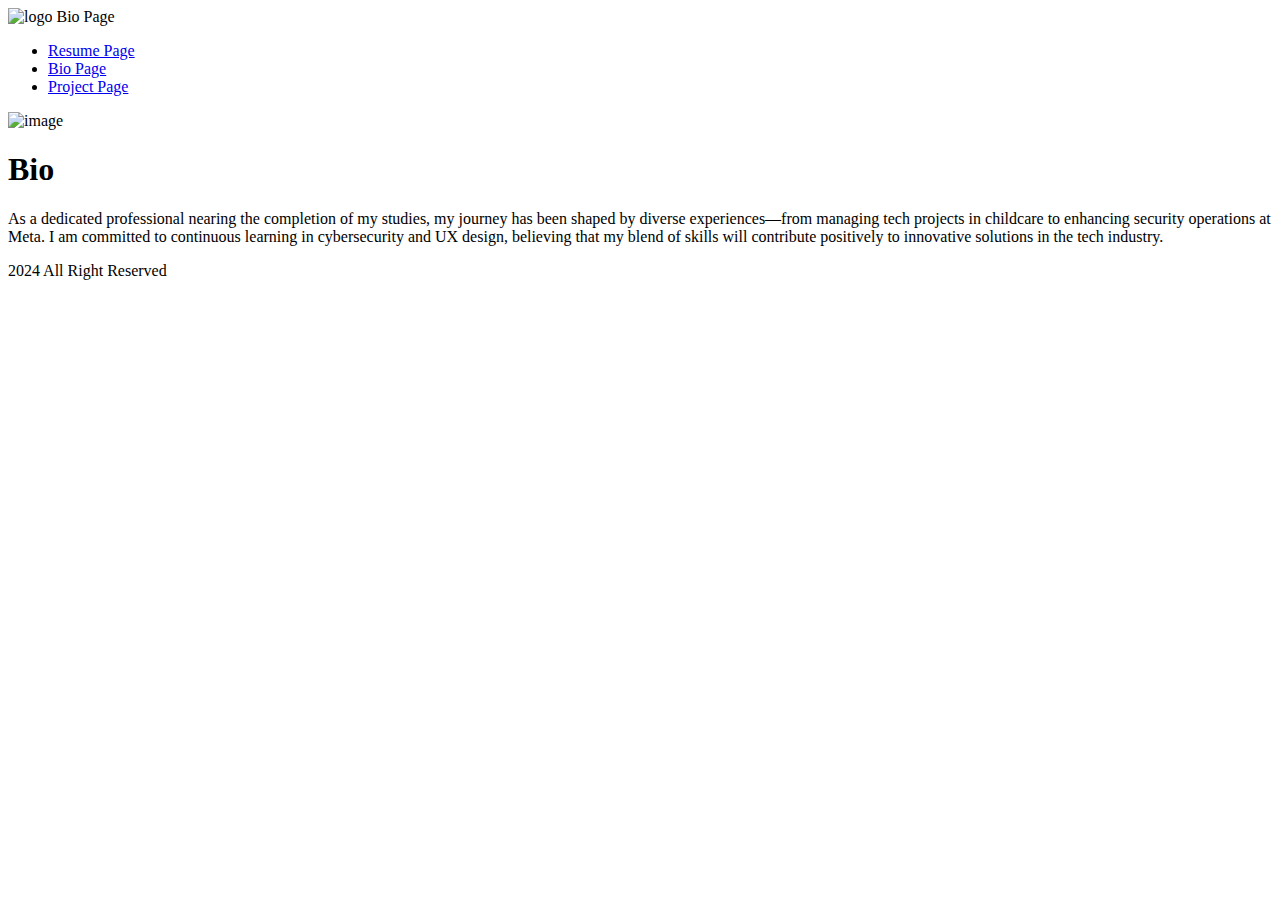
==== index.html @ 1240e773 "Update and rename bio.html to index.html" ====
<!DOCTYPE html>
<html lang="en">
<head>
    <meta charset="UTF-8">
    <meta name="viewport" content="width=device-width, initial-scale=1.0">
    <title>Bio Page</title>
    <link rel="stylesheet" href="../styles/styles.css">
    <link rel="stylesheet" href="https://cdnjs.cloudflare.com/ajax/libs/font-awesome/6.6.0/css/all.min.css" integrity="sha512-Kc323vGBEqzTmouAECnVceyQqyqdsSiqLQISBL29aUW4U/M7pSPA/gEUZQqv1cwx4OnYxTxve5UMg5GT6L4JJg==" crossorigin="anonymous" referrerpolicy="no-referrer" />
</head>
<body>
    <div class="container">
        <!-- Header -->
        <header>
            <div class="logo">
                <img src="../images/logo.png" alt="logo">
                <span>Bio Page</span>
                   </div>
        </header>

        <!-- Navigation -->
        <nav>
            <ul>
                <li>
                    <a href="resume.html">Resume Page</a>
                </li>
                <li>
                    <a href="bio.html">Bio Page</a>
                </li>
                <li>
                    <a href="projects.html">Project Page</a>
                </li>
            </ul>
           
        </nav>

        <!-- Main Content -->
        <main class="biopage">
            <section class="bio-image">
                <img src="../images/portfolio.png" alt="image">
            </section>
            <section class="bio">
               <h1>Bio</h1>

                <p> As a dedicated professional nearing the completion of my studies, my journey has been shaped by diverse experiences—from managing tech projects in childcare to enhancing security operations at Meta. I am committed to continuous learning in cybersecurity and UX design, believing that my blend of skills will contribute positively to innovative solutions in the tech industry.
                </p>
            </section>
           
            
        </main>

       

        <!-- Footer -->
        <footer>
            <p>2024 All Right Reserved</p>
        </footer>
    </div>
</body>
</html>
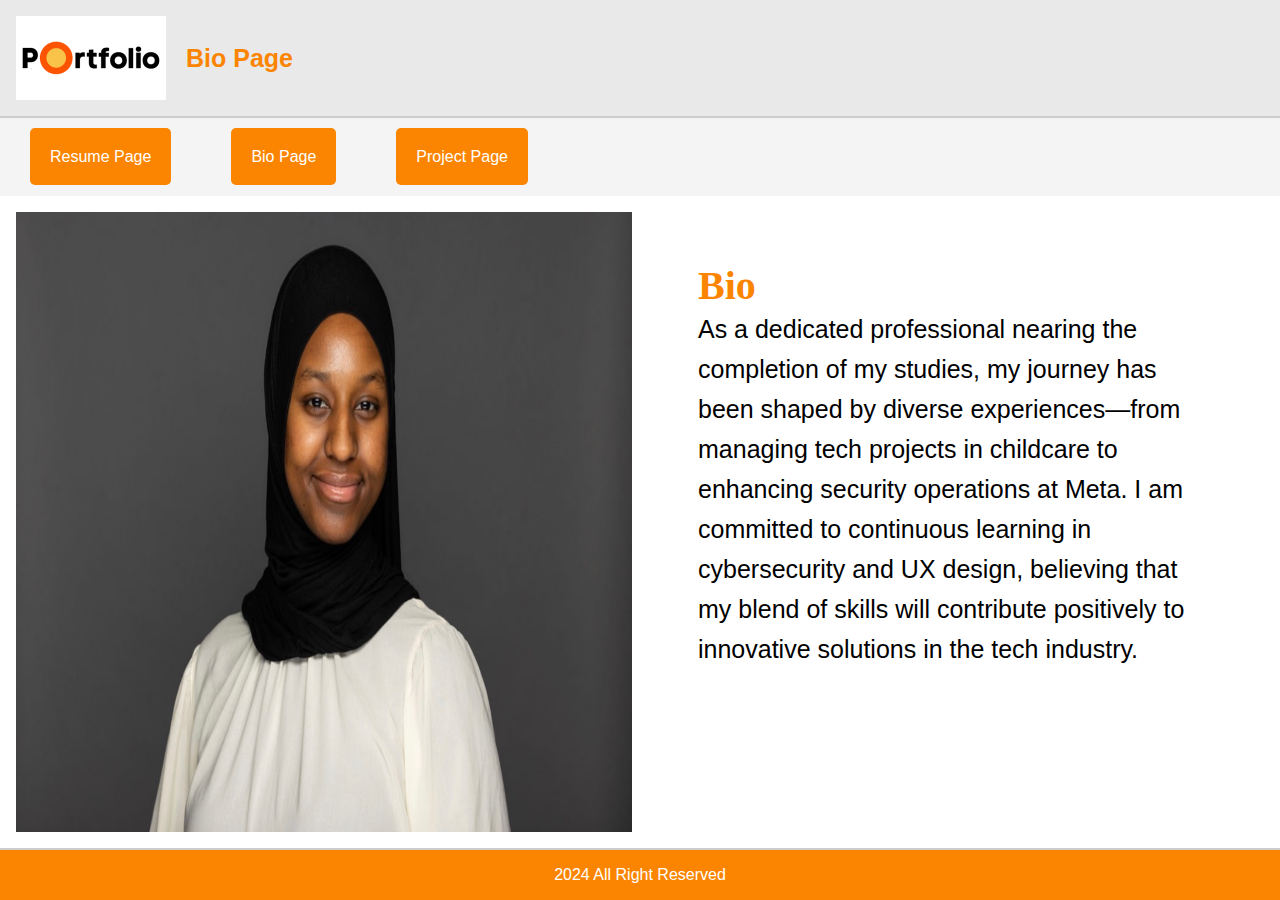
==== commit dc4e02dc: "Update index.html" ====
--- a/index.html
+++ b/index.html
@@ -4,7 +4,7 @@
     <meta charset="UTF-8">
     <meta name="viewport" content="width=device-width, initial-scale=1.0">
     <title>Bio Page</title>
-    <link rel="stylesheet" href="../styles/styles.css">
+    <link rel="stylesheet" href="styles.css">
     <link rel="stylesheet" href="https://cdnjs.cloudflare.com/ajax/libs/font-awesome/6.6.0/css/all.min.css" integrity="sha512-Kc323vGBEqzTmouAECnVceyQqyqdsSiqLQISBL29aUW4U/M7pSPA/gEUZQqv1cwx4OnYxTxve5UMg5GT6L4JJg==" crossorigin="anonymous" referrerpolicy="no-referrer" />
 </head>
 <body>
@@ -12,7 +12,7 @@
         <!-- Header -->
         <header>
             <div class="logo">
-                <img src="../images/logo.png" alt="logo">
+                <img src="logo.png" alt="logo">
                 <span>Bio Page</span>
                    </div>
         </header>
@@ -24,7 +24,7 @@
                     <a href="resume.html">Resume Page</a>
                 </li>
                 <li>
-                    <a href="bio.html">Bio Page</a>
+                    <a href="index.html">Bio Page</a>
                 </li>
                 <li>
                     <a href="projects.html">Project Page</a>
@@ -36,7 +36,7 @@
         <!-- Main Content -->
         <main class="biopage">
             <section class="bio-image">
-                <img src="../images/portfolio.png" alt="image">
+                <img src="portfolio.jpeg" alt="image">
             </section>
             <section class="bio">
                <h1>Bio</h1>
--- a/styles.css
+++ b/styles.css
@@ -0,0 +1,315 @@
+* {
+  margin: 0;
+  padding: 0;
+  box-sizing: border-box;
+}
+
+body {
+  font-family: Arial, sans-serif;
+  background-color: #f4f4f4;
+}
+
+.container {
+  display: grid;
+  grid-template-rows: auto auto 1fr auto;
+  grid-template-columns: 1fr;
+  height: 100vh;
+  width: 100%;
+}
+
+header {
+  display: flex;
+  justify-content: space-between;
+  padding: 1em;
+  background-color: #e9e9e9;
+  border-bottom: 2px solid #ccc;
+}
+.logo {
+  display: flex;
+  align-items: center;
+  justify-content: center;
+}
+.logo img {
+  width: 150px;
+}
+.logo span {
+  margin-left: 20px;
+  color: #fb8500;
+  font-size: 25px;
+  font-weight: bolder;
+}
+.welcome {
+  display: flex;
+  align-items: center;
+  justify-content: center;
+  color: #fb8500;
+  font-size: 25px;
+  font-weight: bolder;
+}
+nav ul {
+  display: flex;
+  align-items: center;
+  /* justify-content: space-around; */
+}
+nav li {
+  list-style: none;
+  padding: 30px;
+}
+nav a {
+  text-decoration: none;
+  background-color: #fb8500;
+  color: #fff;
+  padding: 20px;
+  border-radius: 5px;
+}
+
+main.resumepage {
+  display: grid;
+  grid-template-columns: 1fr 1fr ;
+  gap: 1em;
+  padding: 1em;
+  background-color: #fff;
+}
+
+.image img {
+  width: 200px;
+  height: 200px;
+  border-radius: 50%;
+  border: 5px solid #023047;
+}
+.resume,
+.info {
+  padding: 1em;
+  display: flex;
+  justify-content: center;
+  align-items: center;
+  flex-direction: column;
+}
+.info p {
+  margin: 10px 0;
+}
+.info i {
+  color: #fb8500;
+}
+.image {
+  display: flex;
+  justify-content: flex-start;
+  align-items: center;
+}
+
+.placeholder {
+  width: 150px;
+  height: 150px;
+  background-color: #ddd;
+  border: 2px dashed #ccc;
+}
+
+.expertise {
+  padding: 1em;
+  background-color: #f1f1f1;
+  text-align: left;
+  border-top: 2px solid #ccc;
+}
+
+.expertise h2 {
+  margin-bottom: 1em;
+  margin-left: 15px;
+  color: #023047;
+}
+
+.expertise-list {
+  gap: 1em;
+}
+.expertise-list p {
+  background-color: #023047;
+  display: inline-block;
+  padding: 10px;
+  margin: 15px;
+  border-radius: 5px;
+  color: #fff;
+}
+
+footer {
+  text-align: center;
+  padding: 1em;
+  background-color: #fb8500;
+  color: #fff;
+  border-top: 2px solid #ccc;
+}
+/* Responsiveness */
+@media (max-width: 880px) {
+  main.resumepage {
+    grid-template-columns: 1fr ;
+    width: 80%;
+    margin: auto;
+  }
+  .resume,
+  .info {
+     align-items: flex-start;
+  }
+  .image img {
+    width: 150px;
+    height: 150px;
+    width: 50%;
+    border-radius: 50%;
+    border: 5px solid #023047;
+  }
+  .image {
+    display: flex;
+    justify-content: center;
+    align-items: center;
+  }
+}
+@media (max-width: 700px) {
+  main.resumepage {
+    grid-template-columns: 1fr;
+    
+  }
+ 
+  .image img {
+    width: 200px;
+    height: 200px;
+    width: 50%;
+    border-radius: 50%;
+    border: 5px solid #023047;
+  }
+  .logo img {
+    width: 100px;
+  }
+  .logo span {
+    margin-left: 10px;
+    font-size: 20px;
+  }
+  .welcome {
+    font-size: 20px;
+  }
+  nav li {
+    padding: 20px 5px;
+  }
+  nav a {
+    text-decoration: none;
+    background-color: #fb8500;
+    color: #fff;
+    padding: 10px;
+    border-radius: 5px;
+  }
+}
+@media (max-width: 500px) {
+  .image img {
+    width: 150px;
+    height: 150px;
+    width: 50%;
+    border-radius: 50%;
+    border: 5px solid #023047;
+  }
+
+  .logo span {
+    margin-left: 10px;
+    font-size: 15px;
+  }
+  .welcome {
+    font-size: 15px;
+  }
+}
+/* ====================Bio Page===================== */
+
+.biopage {
+  display: grid;
+  grid-template-columns: 1fr 1fr;
+  gap: 1em;
+  padding: 1em;
+  background-color: #fff;
+}
+.bio-image img {
+  width: 100%;
+  height: 100%;
+}
+.bio {
+  padding: 50px;
+}
+.bio h1 {
+  font-size: 40px;
+  font-weight: bolder;
+  font-family: serif;
+  color: #fb8500;
+}
+.bio p {
+  font-size: 25px;
+  /* font-weight: ; */
+  font-family: sans-serif;
+  line-height: 40px;
+}
+/* Responsiveness */
+
+@media (max-width: 1000px) {
+  .biopage {
+    grid-template-columns: 1fr;
+  }
+}
+@media (max-width: 500px) {
+  .bio {
+    padding: 30px;
+  }
+  .bio p {
+    font-size: 16px;
+  }
+}
+/* ========================projectpage============= */
+.projectpage,
+.prolinks {
+  background-color: #fff;
+  padding: 30px;
+}
+
+.projectpage h1 {
+  color: #fb8500;
+}
+.prolinks {
+  border-top: 1px solid #023047;
+}
+.prolinks h1 {
+  color: #023047;
+  font-size: 30px;
+}
+.prolinks li {
+  list-style: none;
+  margin: 15px 0;
+}
+.prolinks a:hover {
+  color: black;
+}
+.projects {
+  display: grid;
+  grid-template-columns: 1fr 1fr;
+  gap: 1em;
+  padding: 1em;
+}
+.projects a {
+  text-decoration: none;
+  display: flex;
+  justify-content: center;
+}
+.procard {
+  display: flex;
+  justify-content: center;
+  /* align-items: center; */
+  flex-direction: column;
+  width: 70%;
+  box-shadow: rgba(99, 99, 99, 0.2) 0px 2px 8px 0px;
+  padding: 30px;
+  border-radius: 10px;
+}
+.procard p {
+  color: #023047;
+  margin-top: 15px;
+}
+/* Responsiveness */
+
+@media (max-width: 990px) {
+  .projects {
+    grid-template-columns: 1fr;
+  }
+  .procard {
+    width: 100%;
+  }
+}
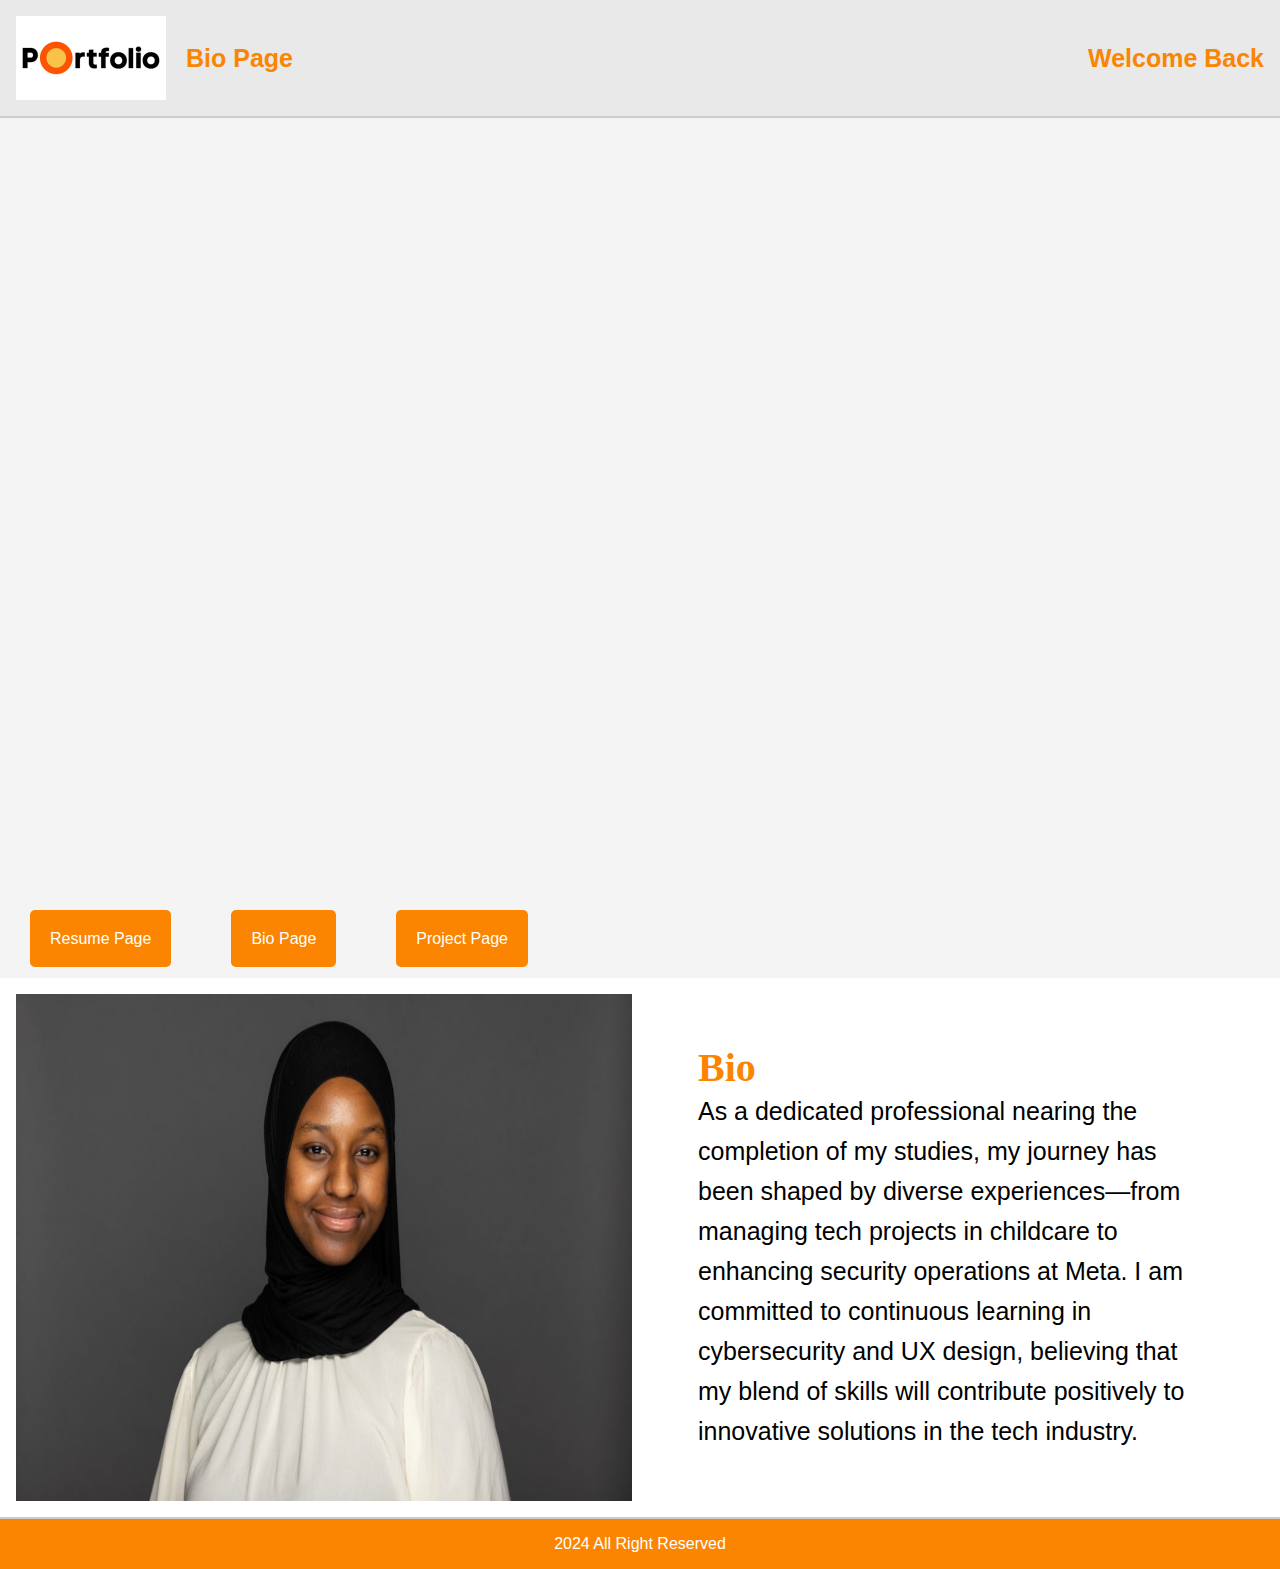
==== commit 4667af01: "Update index.html" ====
--- a/index.html
+++ b/index.html
@@ -14,6 +14,8 @@
             <div class="logo">
                 <img src="logo.png" alt="logo">
                 <span>Bio Page</span>
+                 </div>
+                      <div class="welcome">Welcome Back </div>
                    </div>
         </header>
 
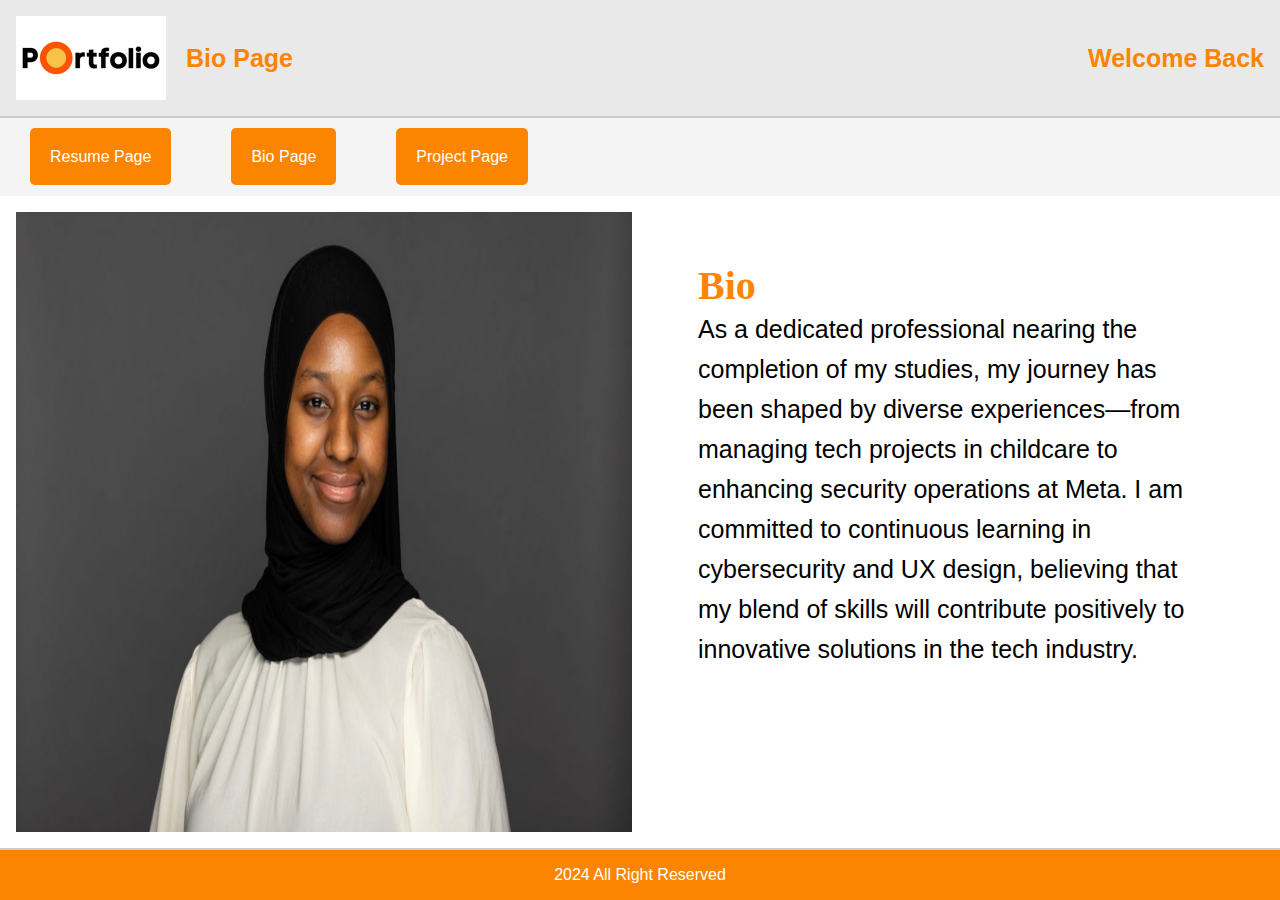
==== commit d0fb1a46: "Update index.html" ====
--- a/index.html
+++ b/index.html
@@ -16,7 +16,6 @@
                 <span>Bio Page</span>
                  </div>
                       <div class="welcome">Welcome Back </div>
-                   </div>
         </header>
 
         <!-- Navigation -->
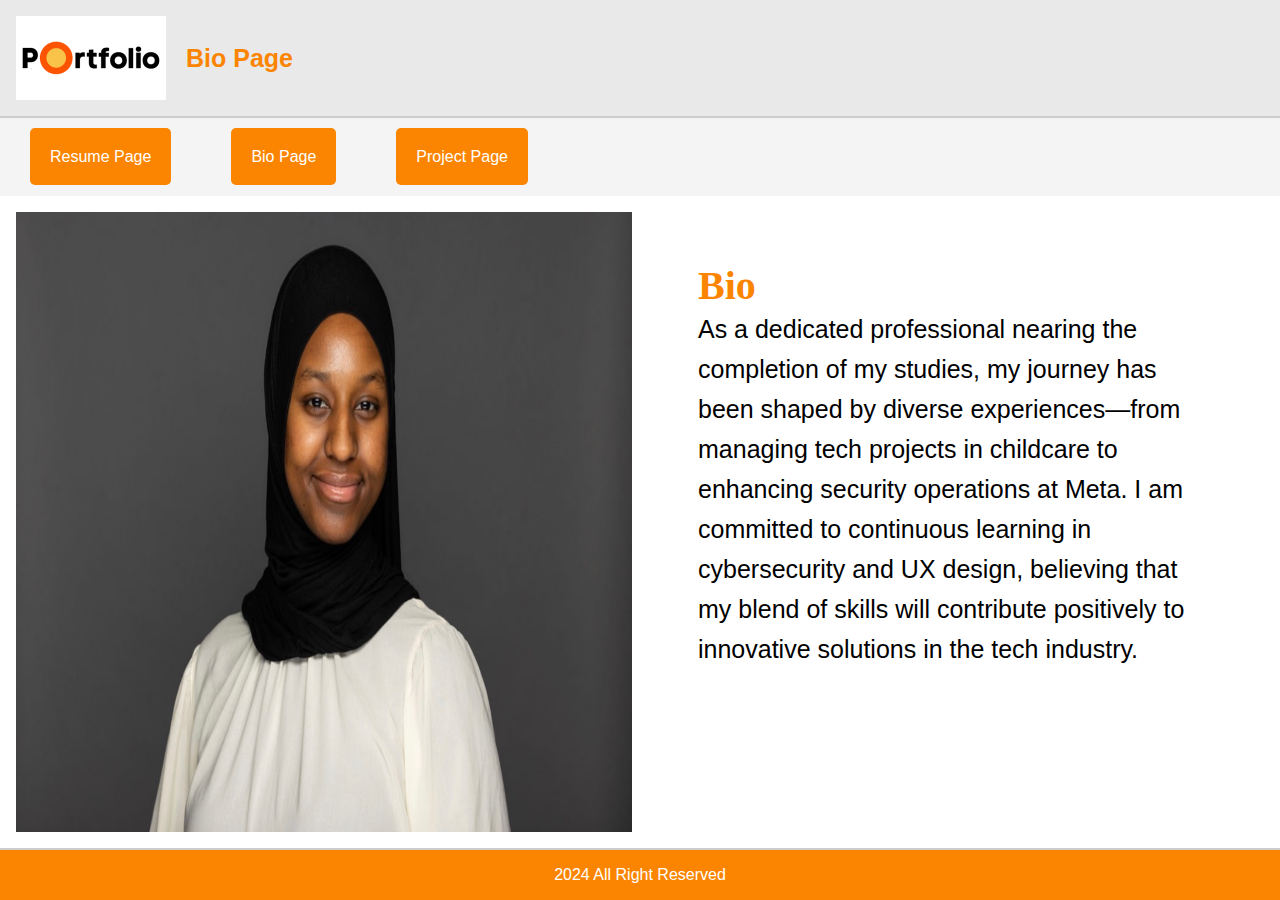
==== commit ac8c899f: "Update index.html" ====
--- a/index.html
+++ b/index.html
@@ -15,7 +15,7 @@
                 <img src="logo.png" alt="logo">
                 <span>Bio Page</span>
                  </div>
-                      <div class="welcome">Welcome Back </div>
+                     
         </header>
 
         <!-- Navigation -->
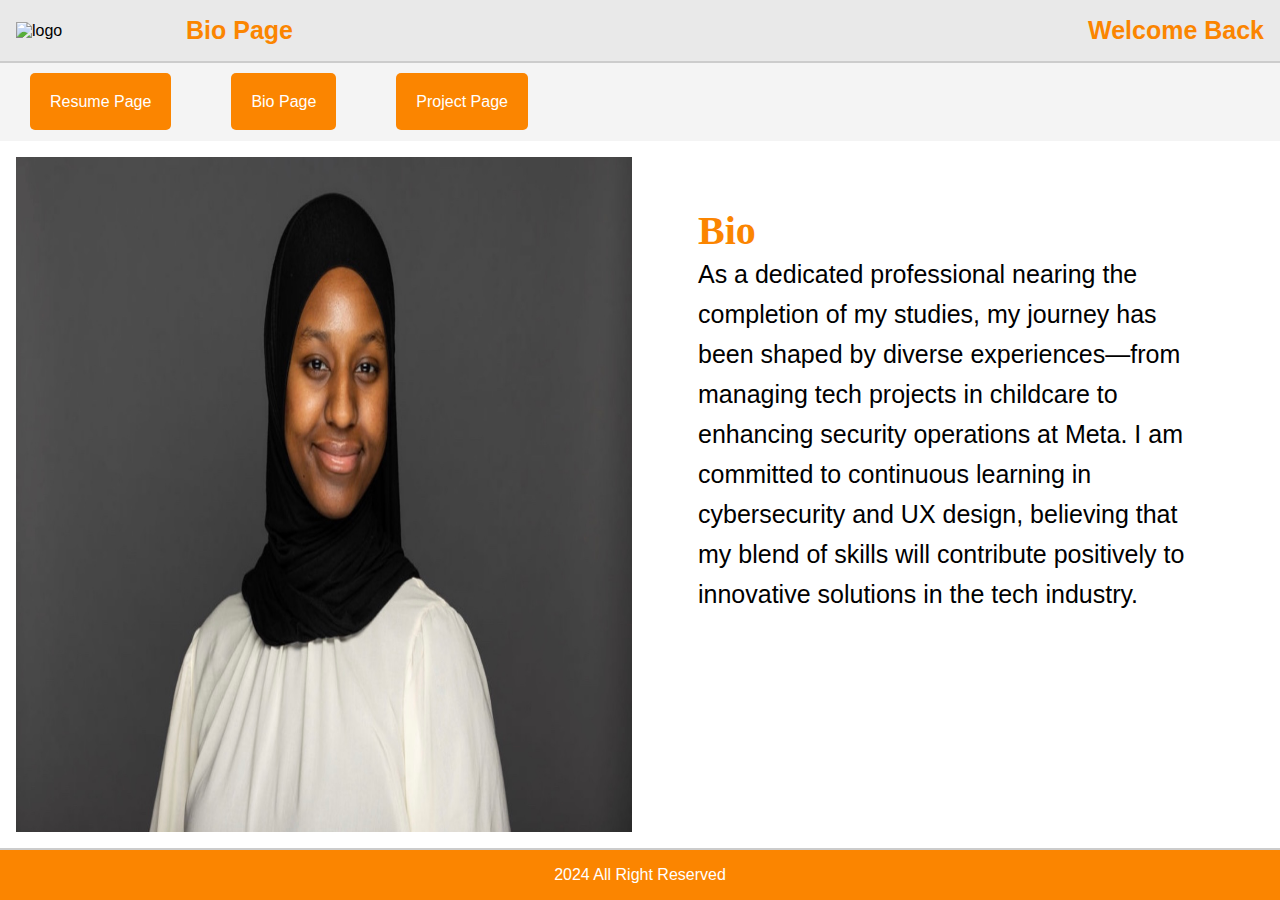
==== commit e1d966c5: "Update index.html" ====
--- a/index.html
+++ b/index.html
@@ -10,12 +10,12 @@
 <body>
     <div class="container">
         <!-- Header -->
-        <header>
+       <header>
             <div class="logo">
-                <img src="logo.png" alt="logo">
-                <span>Bio Page</span>
-                 </div>
-                     
+                <img src="../images/logo.png" alt="logo">
+                    <span>Bio Page</span>
+                    </div>
+            <div class="welcome">Welcome Back </div>
         </header>
 
         <!-- Navigation -->
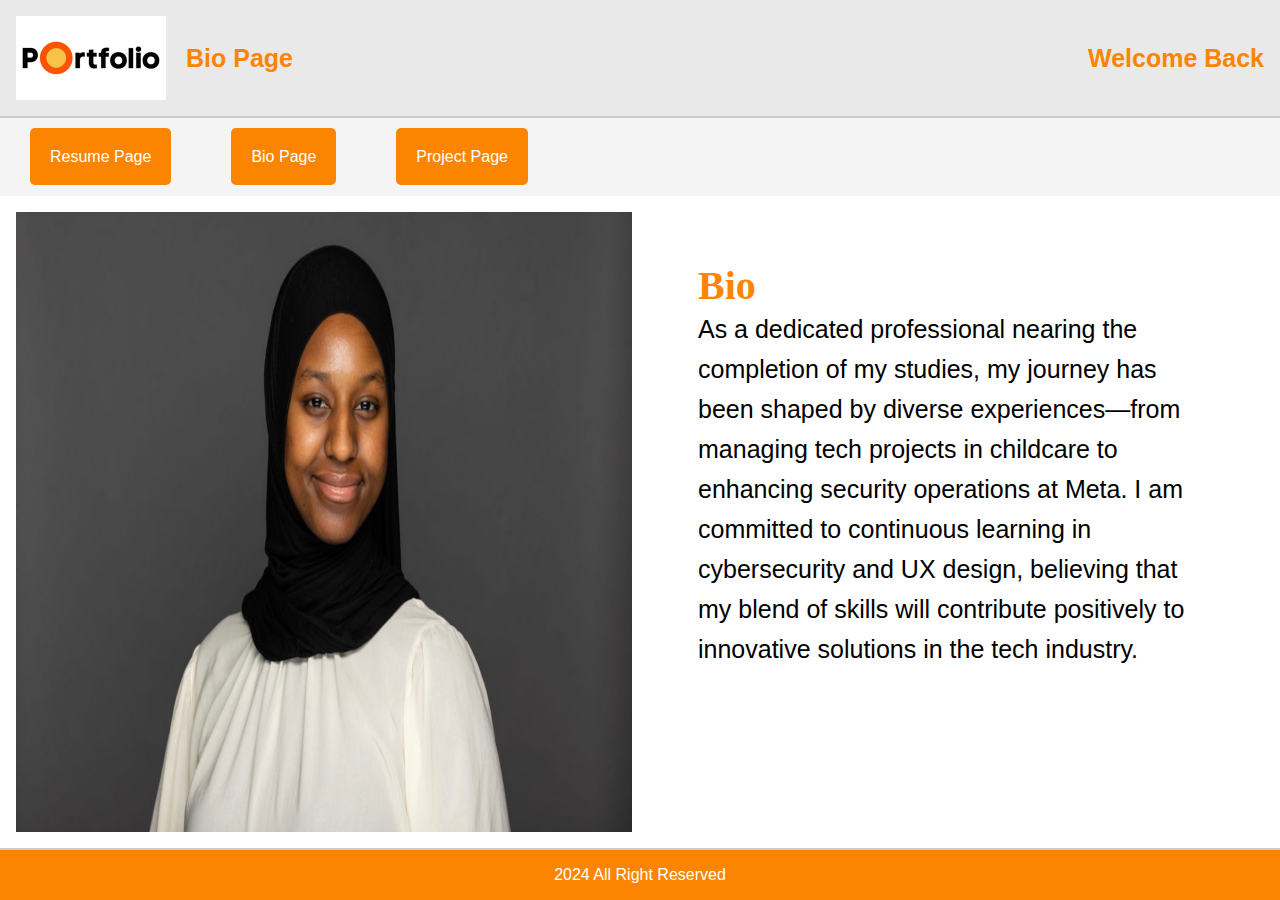
==== commit 089c0a88: "Update index.html" ====
--- a/index.html
+++ b/index.html
@@ -12,7 +12,7 @@
         <!-- Header -->
        <header>
             <div class="logo">
-                <img src="../images/logo.png" alt="logo">
+                <img src="logo.png" alt="logo">
                     <span>Bio Page</span>
                     </div>
             <div class="welcome">Welcome Back </div>
